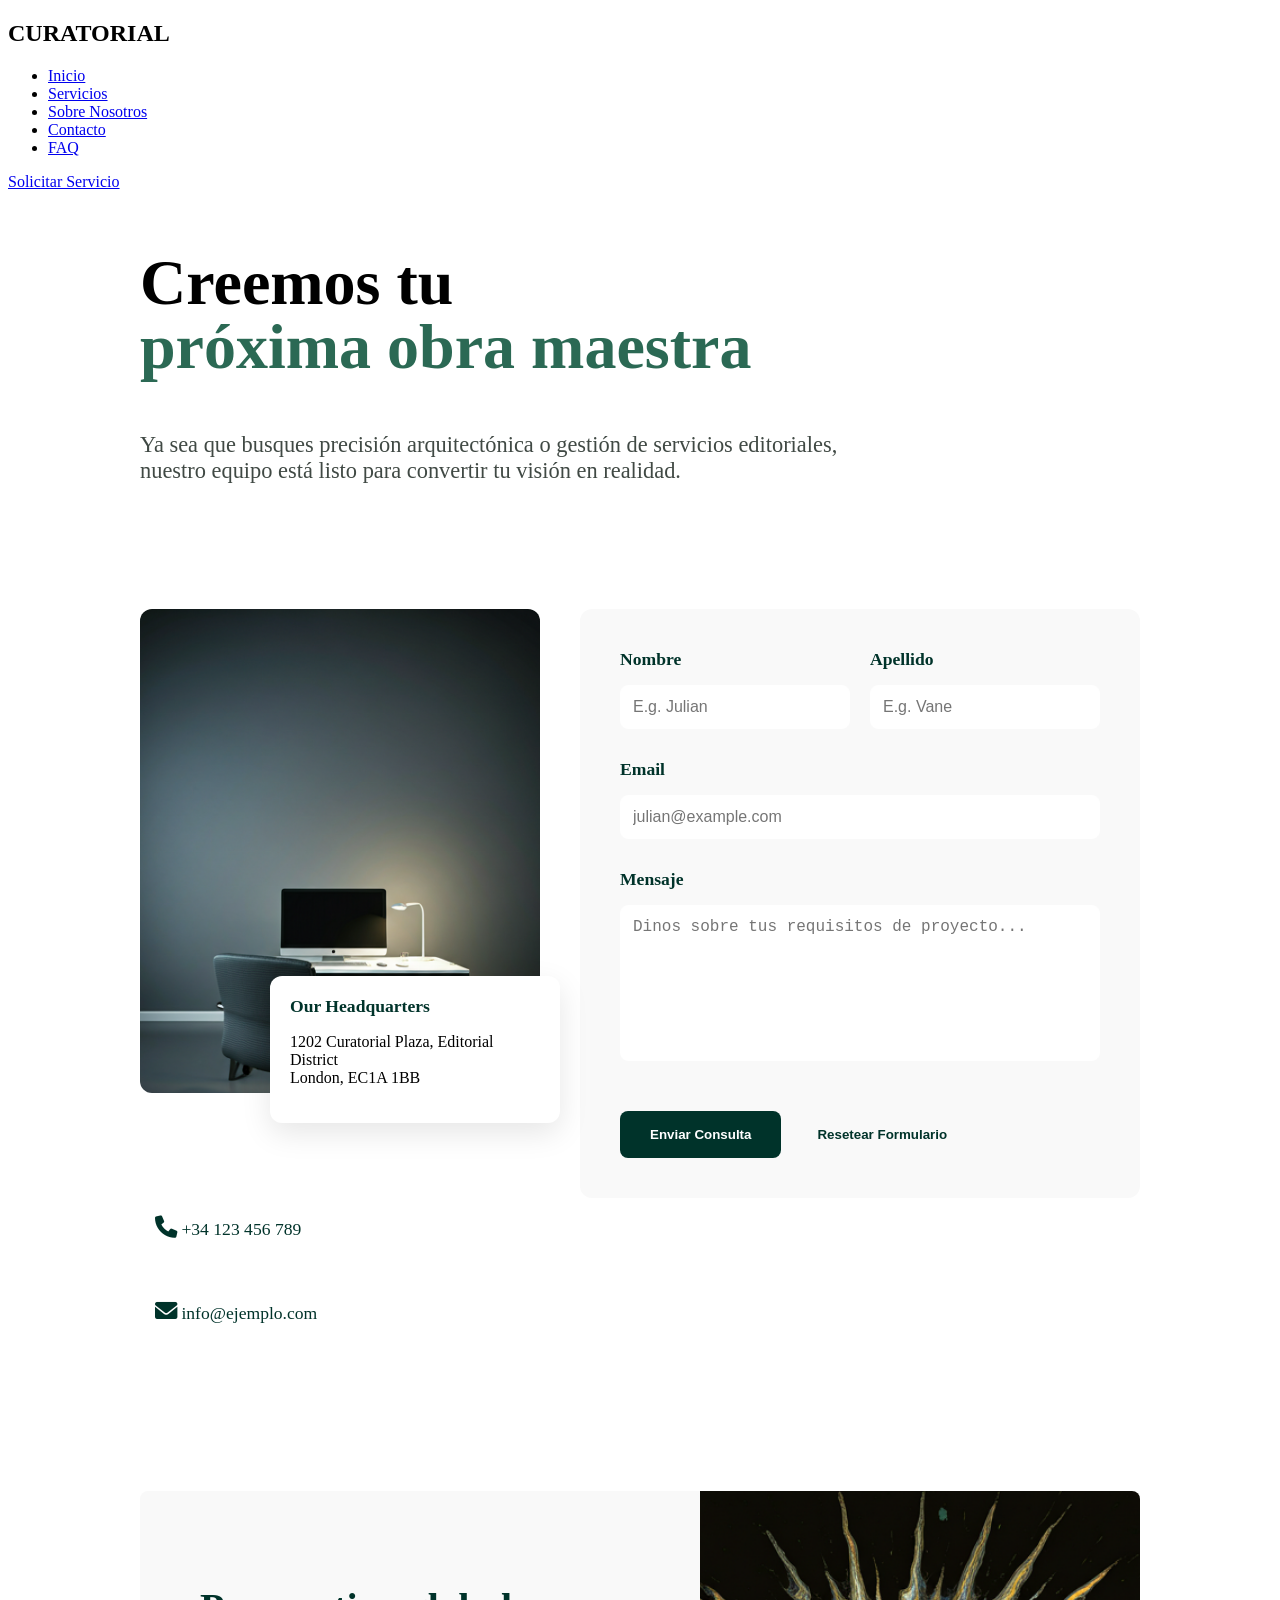
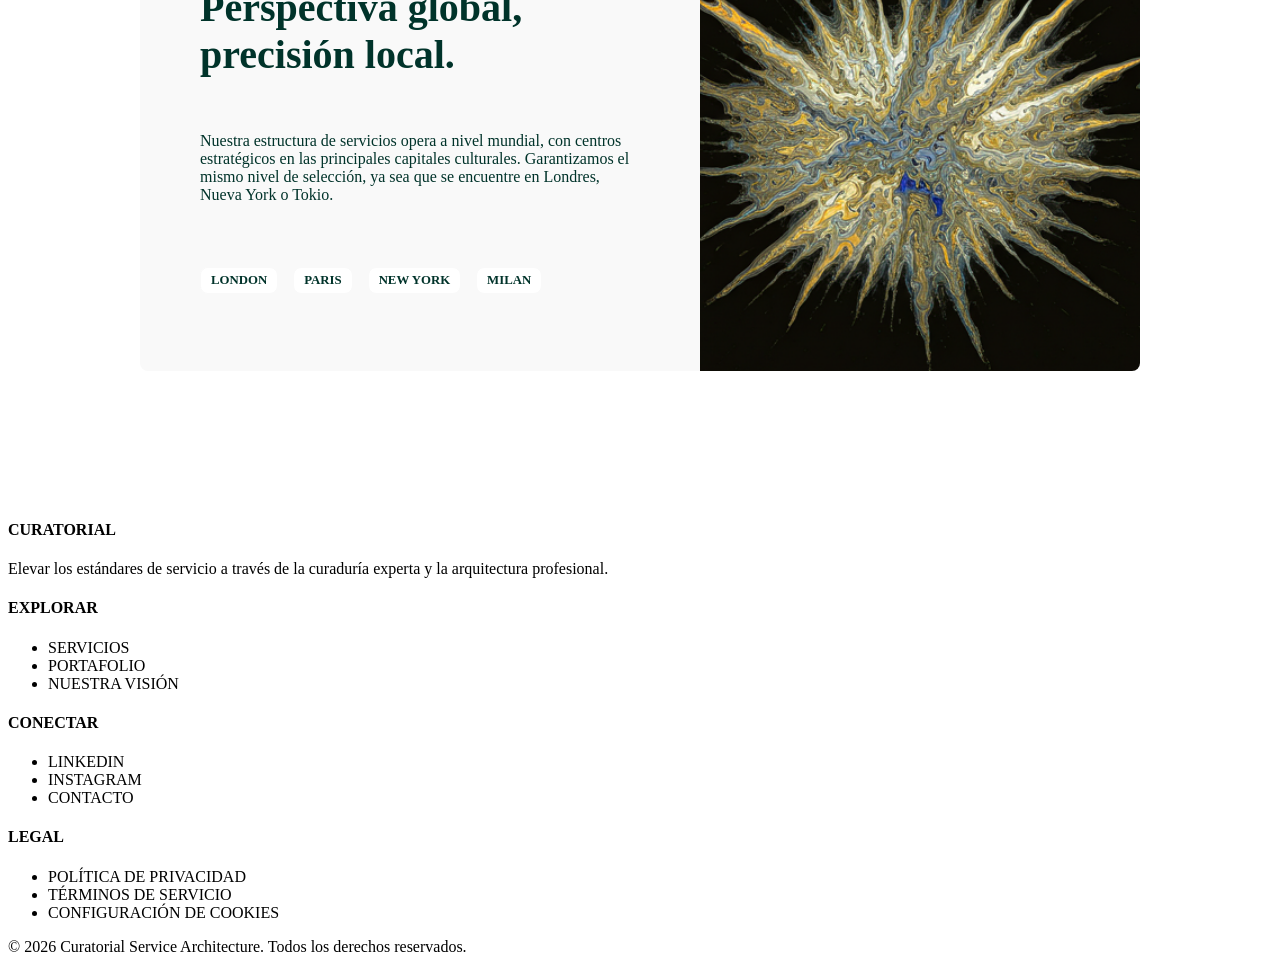
==== pages/contacto.html @ 2ed0a6e0 "Pagina de contacto finalizada" ====
<!DOCTYPE html>
<html lang="es">
    <head>
        <meta charset="UTF-8">
        <meta name="viewport" content="width=device-width, initial-scale=1.0">
        <title>Contacto</title>
        <meta name="description" content="Ya sea que busques precisión arquitectónica o gestión de servicios editoriales, nuestro equipo está listo para convertir tu visión en realidad.">
        <link rel="icon" type="image/png" href="../assets/favicon/favicon.png">
        <link rel="stylesheet" href="../styles/styles.css">
        <link rel="stylesheet" href="../styles/home.css">
        <link rel="stylesheet" href="../styles/contacto.css">
        <link rel="stylesheet" href="https://cdnjs.cloudflare.com/ajax/libs/font-awesome/6.0.0-beta3/css/all.min.css">
    </head>

    <body>
        <header class="main-header">
            <h2 class="company-name">
            CURATORIAL
            </h2>

            <nav class="nav-container">
            <ul>
                <li><a href="../index.html">Inicio</a></li>
                <li><a href="./pages/servicios.html">Servicios</a></li>
                <li><a href="./pages/equipo.html">Sobre Nosotros</a></li>
                <li><a class="active" href="./contacto.html">Contacto</a></li>
                <li><a href="./pages/faq.html">FAQ</a></li>
            </ul>
            </nav>

            <a class="request-service-button" href="./pages/pedido.html">
            Solicitar Servicio
            </a>
        </header>

        <main>
            <section class="title-section">
                <h1>Creemos tu <nav class="highlight"> próxima obra maestra</higlight></h1>
                <p>Ya sea que busques precisión arquitectónica o gestión de servicios editoriales, nuestro equipo está listo para convertir tu visión en realidad.</p>
            </section>

            <section class="contact-container">
                <div class="image-section">
                    <img src="../assets/images/desk.png" alt="Oficina" class="main-img">
                    <div class="info-card">
                    <h3>Our Headquarters</h3>
                    <p>1202 Curatorial Plaza, Editorial District<br>London, EC1A 1BB</p>
                    </div>
                </div>

                <div class="form-section">
                    <form>
                        <div class="row">
                            <div class="input-group">
                            <label>Nombre</label>
                            <input type="text" placeholder="E.g. Julian">
                            </div>
                            <div class="input-group">
                            <label>Apellido</label>
                            <input type="text" placeholder="E.g. Vane">
                            </div>
                        </div>

                        <div class="input-group">
                            <label>Email</label>
                            <input type="email" placeholder="julian@example.com">
                        </div>

                        <div class="input-group">
                            <label>Mensaje</label>
                            <textarea placeholder="Dinos sobre tus requisitos de proyecto..."></textarea>
                        </div>

                        <div class="form-footer">
                            <button class="btn-send">Enviar Consulta</button>
                            <button class="btn-reset">Resetear Formulario</button>
                        </div>
                    </form>
                </div>
            </section>

            <div class="contact-details">
                <p><i class="fas fa-phone"></i> +34 123 456 789</p>

                <p><i class="fas fa-envelope"></i> info@ejemplo.com</p>
            </div>

            <section class="global-perspective">
                <div class="text-content">
                    <h1>Perspectiva global, precisión local.</h1>
                    <p>Nuestra estructura de servicios opera a nivel mundial, con centros estratégicos en las principales capitales culturales. Garantizamos el mismo nivel de selección, ya sea que se encuentre en Londres, Nueva York o Tokio.</p>
                    <div class="cities">
                        <h4>LONDON</h4>
                        <h4>PARIS</h4>
                        <h4>NEW YORK</h4>
                        <h4>MILAN</h4>
                    </div>
                </div>
                <div class="image-content">
                    <img src="../assets/images/color-explosion.png" alt="explosion de colores">
                </div>
            </section>            

        </main>

  <footer class="main-footer">
    <div class="bg-container">
      <section class="sections-container">
        <div class="footer-container">
          <div class="footer-content">
            <h4>
              CURATORIAL
            </h4>

            <p>
              Elevar los estándares de servicio a través de la curaduría experta y la arquitectura profesional.
            </p>
          </div>
          
          <div class="footer-content">
            <h4 class="footer-label">
              EXPLORAR
            </h4>

            <ul class="footer-list">
              <li class="footer-element">SERVICIOS</li>
              <li class="footer-element">PORTAFOLIO</li>
              <li class="footer-element">NUESTRA VISIÓN</li>
            </ul>
          </div>

          <div class="footer-content">
            <h4 class="footer-label">
              CONECTAR
            </h4>

            <ul class="footer-list">
              <li class="footer-element">LINKEDIN</li>
              <li class="footer-element">INSTAGRAM</li>
              <li class="footer-element">CONTACTO</li>
            </ul>
          </div>

          <div class="footer-content">
            <h4 class="footer-label">
              LEGAL
            </h4>

            <ul class="footer-list">
              <li class="footer-element">POLÍTICA DE PRIVACIDAD</li>
              <li class="footer-element">TÉRMINOS DE SERVICIO</li>
              <li class="footer-element">CONFIGURACIÓN DE COOKIES</li>
            </ul>
          </div>
        </div>

        <div class="separator-line">

        </div>

        <p class="rights">
          © 2026 Curatorial Service Architecture. Todos los derechos reservados.
        </p>
      </section>
    </div>
  </footer>
        </main>            
    </body>

</html>
---- styles/contacto.css ----
:root {
  --dark-green: #00332a;
  --light-gray: #f9f9f9;
  --dark-gray: #0000001a;
}

body main {
    display: block;
    max-width: 1000px;
    margin: 0 auto;
    flex: none;
    width: 100%;
}

.highlight{
    color: rgb(43 105 84);
}

.title-section {
  width: 700px;
  margin-top: 60px;
  text-align: left;
  margin-left: 0;
  align-items: left;
}

.title-section h1 {
    font-size: 4rem;
    line-height: 1;
}

.title-section p {
    font-size: 1.4rem;
    margin-top: 20px;
    color: rgb(64 73 68);
}

.contact-container {
  margin-top: 125px;
  display: flex;
  gap: 40px;
  align-items: flex-start; 
}

.image-section {
  position: relative; 
  flex: 1;
}

.main-img {
  width: 100%;
  border-radius: 12px;
  display: block;
}

.info-card {
  position: absolute;
  bottom: -30px; 
  right: -20px; 
  background: white;
  padding: 20px;
  border-radius: 12px;
  box-shadow: 0 10px 30px var(--dark-gray);
  width: 250px;
}

.info-card h3 {
  color: var(--dark-green);
  margin: 0 0 10px 0;
  font-size: 1.1rem;
}

.form-section {
  flex: 1.2;
  background: var(--light-gray);
  padding: 40px;
  border-radius: 12px;
}

.row {
  display: flex;
  gap: 20px;
}

.input-group {
  margin-bottom: 30px;
  display: flex;
  flex-direction: column;
  width: 100%;
}

label {
  color: var(--dark-green);
  font-weight: bold;
  margin-bottom: 15px;
  font-size: 1.1rem;
}

input, textarea {
  padding: 12px;
  border: 1px solid white;
  border-radius: 8px;
  font-size: 1rem;
}

textarea {
  height: 130px;
  resize: none;
}

.form-footer {
  display: flex;
  align-items: center;
  gap: 30px;
  margin-top: 50px;
}

.btn-send {
  background: var(--dark-green);
  color: white;
  padding: 16px 30px;
  border: none;
  border-radius: 8px;
  cursor: pointer;
  font-weight: bold;
}

.btn-reset {
  background: none;
  border: none;
  color: var(--dark-green);
  font-weight: bold;
  cursor: pointer;
}

.contact-details {
  margin-top: -0;
  display: flex;
  flex-direction: column;
  gap: 25px;
}

.contact-details{
  font-size: 1.1rem;
  color: var(--dark-green);
}

i {
  color: #00332a;
  margin-left: 15px; 
  font-size: 1.4rem; 
}

.global-perspective {
    display: flex;
    background-color: var(--light-gray);
    margin-top: 150px;
    border-radius: 8px;
    overflow: hidden;
    width: 100%;
    margin-bottom: 150px;
}

.image-content {
    flex: 1;
}

.image-content img {
    width: 100%;
    height: 100%;
    object-fit: cover;
    display: block;
}

.text-content {
    flex: 1;
    padding: 60px;
    display: flex;
    flex-direction: column;
    justify-content: center;
}

.text-content h1{
  color: var(--dark-green);
  font-size: 2.5rem;;
}

.text-content p{
  color: var(--dark-green);
  font-size: 1rem;
  margin-top: 20px;
}

.cities{
  display: flex;
  gap: 15px;
  margin-top: 30px;
}

.cities h4{
  background-color: white;
  color: var(--dark-green);
  font-size: 0.8rem;
  padding: 5px 10px;
  border-radius: 8px;
  border: 1px solid var(--light-gray);
}
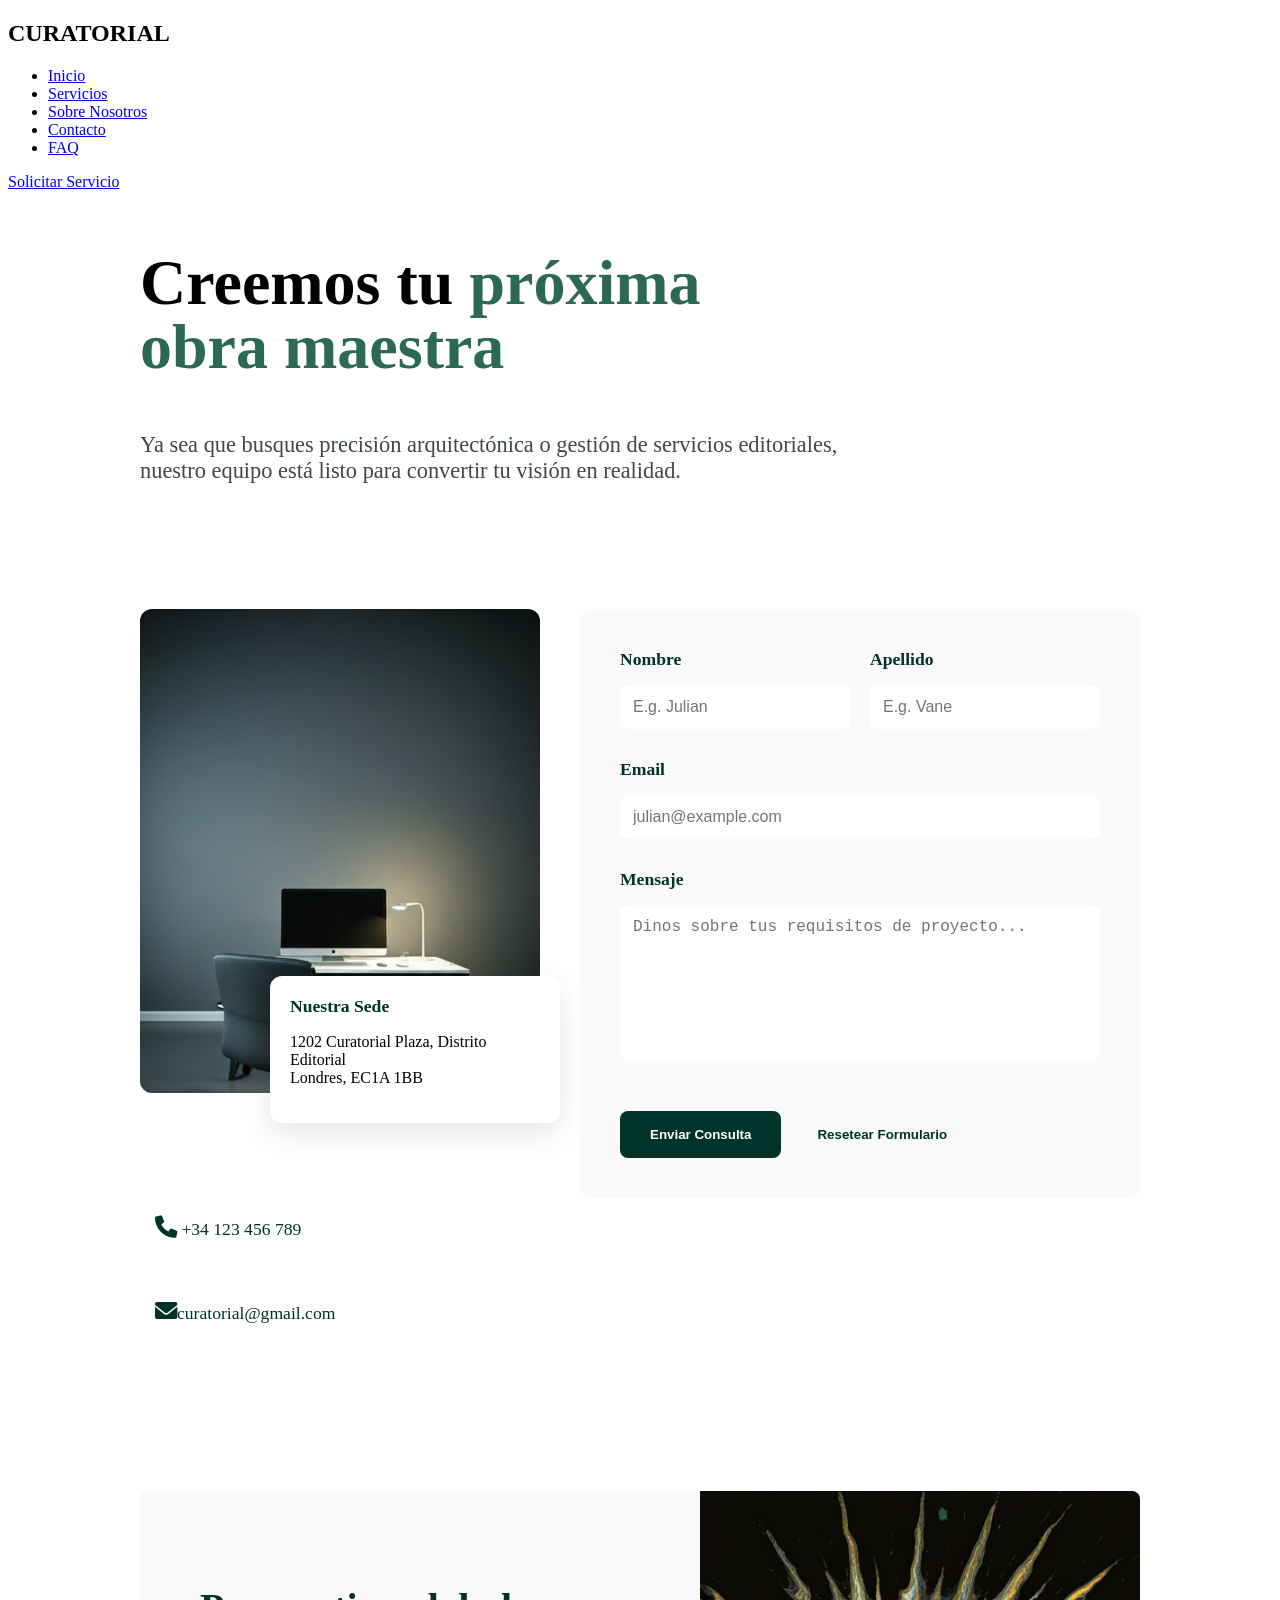
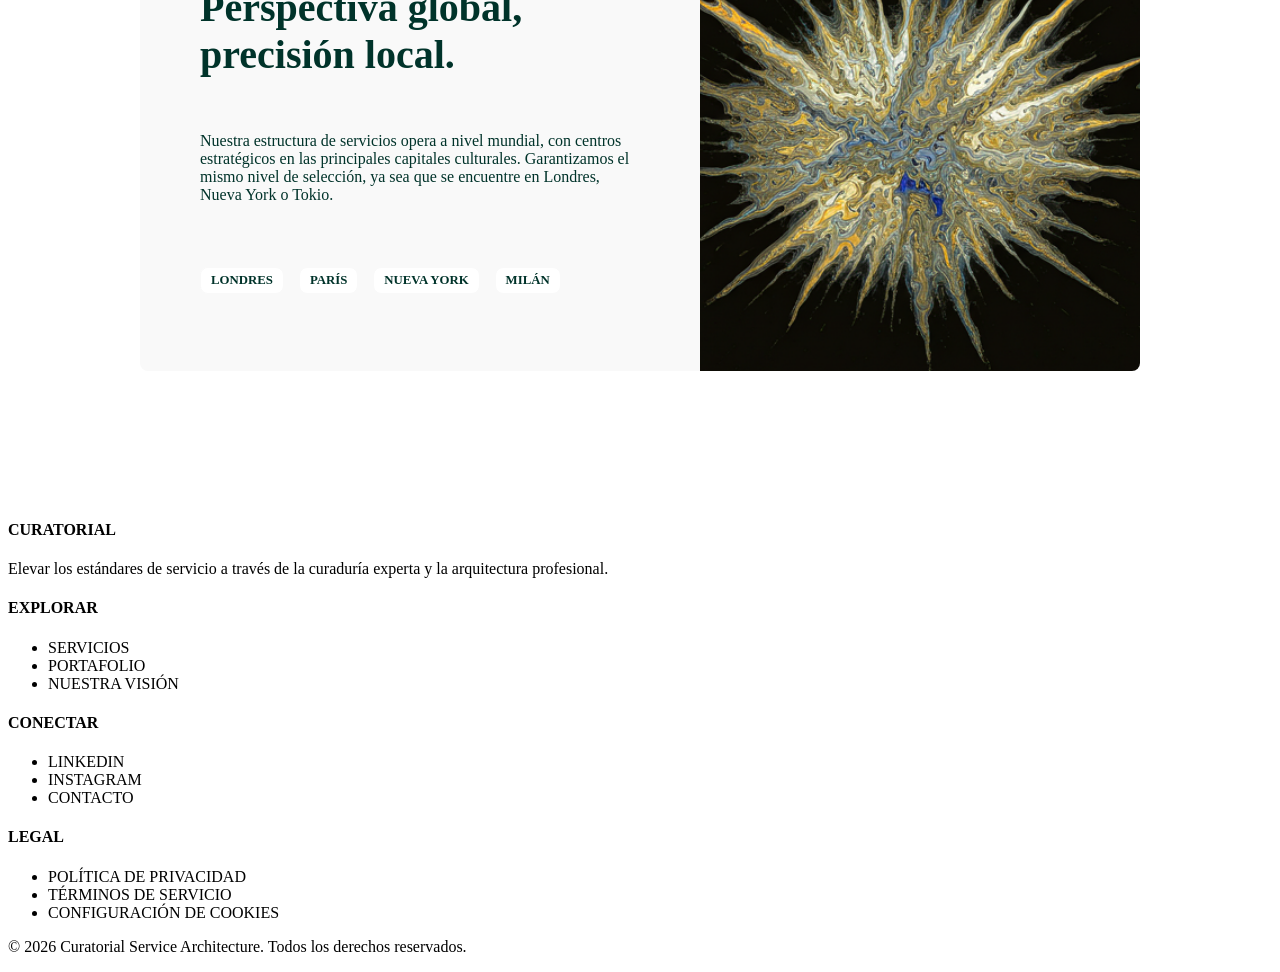
==== commit 9016518c: "fix: Update contacto.html for improved accessibility and localization." ====
--- a/pages/contacto.html
+++ b/pages/contacto.html
@@ -3,11 +3,10 @@
     <head>
         <meta charset="UTF-8">
         <meta name="viewport" content="width=device-width, initial-scale=1.0">
-        <title>Contacto</title>
-        <meta name="description" content="Ya sea que busques precisión arquitectónica o gestión de servicios editoriales, nuestro equipo está listo para convertir tu visión en realidad.">
+        <title>CURATORIAL - Contacto</title>
+        <meta name="description" content="Póngase en contacto con CURATORIAL para analizar sus necesidades de arquitectura de servicios. Nuestro equipo está listo para brindar soluciones personalizadas y orientación experta para hacer realidad su visión con precisión y excelencia.">
         <link rel="icon" type="image/png" href="../assets/favicon/favicon.png">
         <link rel="stylesheet" href="../styles/styles.css">
-        <link rel="stylesheet" href="../styles/home.css">
         <link rel="stylesheet" href="../styles/contacto.css">
         <link rel="stylesheet" href="https://cdnjs.cloudflare.com/ajax/libs/font-awesome/6.0.0-beta3/css/all.min.css">
     </head>
@@ -21,21 +20,21 @@
             <nav class="nav-container">
             <ul>
                 <li><a href="../index.html">Inicio</a></li>
-                <li><a href="./pages/servicios.html">Servicios</a></li>
-                <li><a href="./pages/equipo.html">Sobre Nosotros</a></li>
-                <li><a class="active" href="./contacto.html">Contacto</a></li>
-                <li><a href="./pages/faq.html">FAQ</a></li>
+                <li><a href="../pages/servicios.html">Servicios</a></li>
+                <li><a href="../pages/equipo.html">Sobre Nosotros</a></li>
+                <li><a class="active" href="../contacto.html">Contacto</a></li>
+                <li><a href="../pages/faq.html">FAQ</a></li>
             </ul>
             </nav>
 
-            <a class="request-service-button" href="./pages/pedido.html">
+            <a class="request-service-button" href="../pages/pedido.html">
             Solicitar Servicio
             </a>
         </header>
 
         <main>
             <section class="title-section">
-                <h1>Creemos tu <nav class="highlight"> próxima obra maestra</higlight></h1>
+                <h1>Creemos tu <span class="highlight"> próxima obra maestra</span></h1>
                 <p>Ya sea que busques precisión arquitectónica o gestión de servicios editoriales, nuestro equipo está listo para convertir tu visión en realidad.</p>
             </section>
 
@@ -43,8 +42,8 @@
                 <div class="image-section">
                     <img src="../assets/images/desk.png" alt="Oficina" class="main-img">
                     <div class="info-card">
-                    <h3>Our Headquarters</h3>
-                    <p>1202 Curatorial Plaza, Editorial District<br>London, EC1A 1BB</p>
+                    <h3>Nuestra Sede</h3>
+                    <p>1202 Curatorial Plaza, Distrito Editorial<br>Londres, EC1A 1BB</p>
                     </div>
                 </div>
 
@@ -52,23 +51,23 @@
                     <form>
                         <div class="row">
                             <div class="input-group">
-                            <label>Nombre</label>
-                            <input type="text" placeholder="E.g. Julian">
+                            <label for="name">Nombre</label>
+                            <input type="text" id="name" placeholder="E.g. Julian">
                             </div>
                             <div class="input-group">
-                            <label>Apellido</label>
-                            <input type="text" placeholder="E.g. Vane">
+                            <label for="last-name">Apellido</label>
+                            <input type="text" id="last-name" placeholder="E.g. Vane">
                             </div>
                         </div>
 
                         <div class="input-group">
-                            <label>Email</label>
-                            <input type="email" placeholder="julian@example.com">
+                            <label for="email">Email</label>
+                            <input type="email" id="email" placeholder="julian@example.com">
                         </div>
 
                         <div class="input-group">
-                            <label>Mensaje</label>
-                            <textarea placeholder="Dinos sobre tus requisitos de proyecto..."></textarea>
+                            <label for="message">Mensaje</label>
+                            <textarea id="message" placeholder="Dinos sobre tus requisitos de proyecto..."></textarea>
                         </div>
 
                         <div class="form-footer">
@@ -82,7 +81,7 @@
             <div class="contact-details">
                 <p><i class="fas fa-phone"></i> +34 123 456 789</p>
 
-                <p><i class="fas fa-envelope"></i> info@ejemplo.com</p>
+                <p><i class="fas fa-envelope"></i>curatorial@gmail.com</p>
             </div>
 
             <section class="global-perspective">
@@ -90,17 +89,16 @@
                     <h1>Perspectiva global, precisión local.</h1>
                     <p>Nuestra estructura de servicios opera a nivel mundial, con centros estratégicos en las principales capitales culturales. Garantizamos el mismo nivel de selección, ya sea que se encuentre en Londres, Nueva York o Tokio.</p>
                     <div class="cities">
-                        <h4>LONDON</h4>
-                        <h4>PARIS</h4>
-                        <h4>NEW YORK</h4>
-                        <h4>MILAN</h4>
+                        <h4>LONDRES</h4>
+                        <h4>PARÍS</h4>
+                        <h4>NUEVA YORK</h4>
+                        <h4>MILÁN</h4>
                     </div>
                 </div>
                 <div class="image-content">
-                    <img src="../assets/images/color-explosion.png" alt="explosion de colores">
+                    <img src="../assets/images/color-explosion.png" alt="explosión de colores">
                 </div>
             </section>            
-
         </main>
 
   <footer class="main-footer">
@@ -163,8 +161,7 @@
         </p>
       </section>
     </div>
-  </footer>
-        </main>            
-    </body>
+  </footer>       
+</body>
 
 </html>
